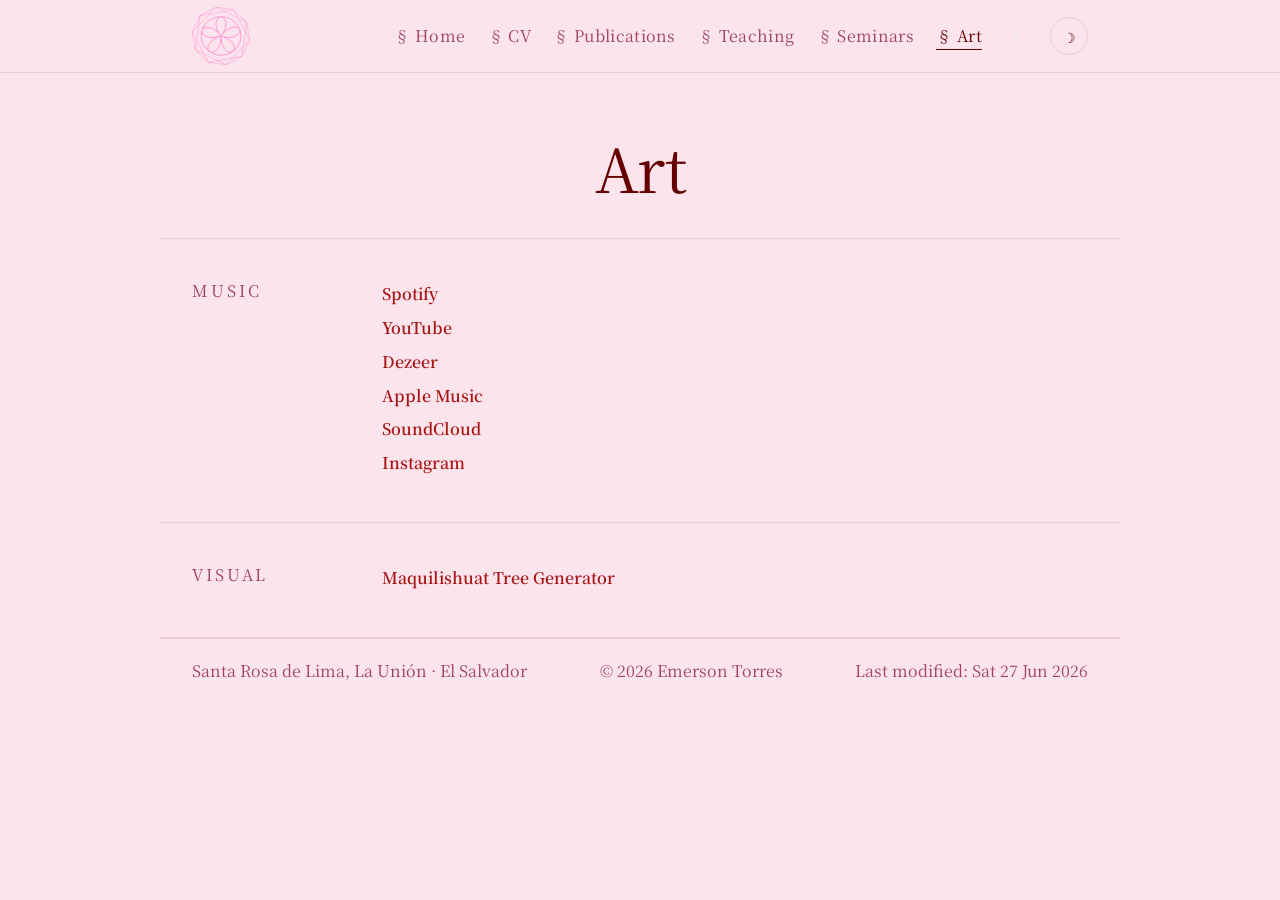
==== art.html @ 53fa317e "art" ====
<!DOCTYPE html>
<html lang="en">
<head>
  <meta charset="UTF-8">
  <meta name="viewport" content="width=device-width,initial-scale=1">
  <title>Art — Emerson Torres</title>
  <link rel="icon" type="image/png" href="icon.png">
  <link rel="preconnect" href="https://fonts.googleapis.com">
  <link rel="preconnect" href="https://fonts.gstatic.com" crossorigin>
  <link href="https://fonts.googleapis.com/css2?family=Noto+Serif+JP:wght@200;400;600&display=swap" rel="stylesheet">
  <link rel="stylesheet" href="style.css">
</head>
<body>

<nav class="site-nav">
  <div class="nav-inner">
    <a class="nav-brand" href="index.html">
      <img src="Logo.svg" alt="">
    </a>
    <ul class="nav-links">
      <li><a href="index.html">§ Home</a></li>
      <li><a href="cv.html">§ CV</a></li>
      <li><a href="publications.html">§ Publications</a></li>
      <li><a href="teaching.html">§ Teaching</a></li>
      <li><a href="seminars.html">§ Seminars</a></li>
      <li><a href="art.html" class="active">§ Art</a></li>
    </ul>
    <button id="burger" aria-label="Menú" aria-expanded="false">
  <span></span><span></span><span></span>
</button>
    <button id="tb" aria-label="Toggle theme"></button>
  </div>
</nav>

<div class="wrap">

  <div class="page-head">
    <h1>Art</h1>
  </div>

  <div class="row">
    <div class="row-label">Music</div>
    <div class="row-body tl">

      <div class="tl-item">
        <div class="tl-title"><p><a href="https://open.spotify.com/artist/4aExM4emXcvZAvu865txWR?si=Th2CmNm_RXebIMLo0fNMmA" target="_blank" rel="noopener">Spotify</a></p></div>
        <div class="tl-title"><p><a href="https://www.youtube.com/channel/UCiamEHYv9YfyeTI_MoiI3FQ" target="_blank" rel="noopener">YouTube</a></p></div>
        <div class="tl-title"><p><a href="https://www.deezer.com/en/artist/98873632" target="_blank" rel="noopener">Dezeer</a></p></div>
        <div class="tl-title"><p><a href="https://music.apple.com/br/artist/deathblowrk/1520368787" target="_blank" rel="noopener">Apple Music</a></p></div>
        <div class="tl-title"><p><a href="https://on.soundcloud.com/uFIT5AEQ9vzJ4ouhdP" target="_blank" rel="noopener">SoundCloud</a></p></div>
        <div class="tl-title"><p><a href="http://instagram.com/deathblowrk_/" target="_blank" rel="noopener">Instagram</a></p></div>
      </div>
    </div>
  </div>



  <div class="row">
    <div class="row-label">Visual</div>
    <div class="row-body tl">

      <div class="tl-item">
        <div class="tl-title"><p><a href="maquilishuat.html" target="_blank" rel="noopener">Maquilishuat Tree Generator</a></p></div>
      </div>
    </div>
  </div>
</div>


<footer class="site-footer">
  <span>Santa Rosa de Lima, La Unión · El Salvador</span>
  <a href="emblema-emxtorres.svg" target="_blank" rel="noopener">© 2026 Emerson Torres</a>
  <span>Last modified: Sat 27 Jun 2026</span>
</footer>

<script>
  const h=document.documentElement,b=document.getElementById('tb');
  function t(d){d?h.setAttribute('data-dark',''):h.removeAttribute('data-dark');b.textContent=d?'☀':'☽';localStorage.setItem('dark',d)}
  const s=localStorage.getItem('dark');
  t(s!==null?s==='true':window.matchMedia('(prefers-color-scheme:dark)').matches);
  b.onclick=()=>t(!h.hasAttribute('data-dark'));
   const burger = document.getElementById('burger');
const navList = document.querySelector('.nav-links');
burger.addEventListener('click', () => {
  const open = burger.classList.toggle('open');
  navList.classList.toggle('open');
  burger.setAttribute('aria-expanded', open);
});
navList.querySelectorAll('a').forEach(a =>
  a.addEventListener('click', () => {
    burger.classList.remove('open');
    navList.classList.remove('open');
  })
);
</script>

</body>
</html>
---- style.css ----
/* ─── tokens ─── */
:root {
  --bg:  #fce4ec;
  --sur: #f5d0dc;
  --fg:  #660000;
  --mu:  #9e4060;
  --ac:  #a81414;
  --bd:  rgba(102,0,0,.1);
  --se:  "Noto Serif JP", Georgia, serif;
  --nh:  72px;
}
[data-dark] {
  --bg:  #0c0608;
  --sur: #180a0e;
  --fg:  #FFB6C1;
  --mu:  #bf8090;
  --ac:  #f48fb1;
  --bd:  rgba(255,182,193,.1);
}

/* ─── reset ─── */
*,*::before,*::after { box-sizing:border-box; margin:0; padding:0 }
img { display:block; max-width:100% }
strong,b { font-weight:600 }

/* ─── base — todo usa Noto Serif JP via herencia ─── */
html { font-family:var(--se); background:var(--bg); color:var(--fg); transition:background .3s,color .3s }
a {  font-size:1rem; color:var(--ac); text-decoration:none; transition:color .15s }
a:hover { font-size:1rem; color:var(--fg) }
p { font-size:1rem; line-height:1.82; margin-bottom:.6rem }
p:last-child { margin-bottom:0 }
li { font-size:1rem; line-height:1.75 }

/* ─── nav ─── */
.site-nav {
  position:sticky; top:0; z-index:50;
  background:var(--bg); border-bottom:1px solid var(--bd);
  transition:background .3s;
}
.nav-inner {
  max-width:960px; margin:0 auto; padding:0 2rem;
  height:var(--nh); display:flex; align-items:center; gap:2rem;
}
.nav-brand {
  display:flex; align-items:center; gap:.55rem;
  color:var(--fg); font-size:1.2rem; font-weight:600; flex-shrink:0;
}
.nav-brand img { height:58px; width:auto }
.nav-links { display:flex; gap:1.4rem; list-style:none; flex:1; justify-content:flex-end }
.nav-links a {
  font-size:1rem; color:var(--mu);
  letter-spacing:.02em; position:relative; padding-bottom:3px;
}
.nav-links a::after {
  content:''; position:absolute; bottom:0; left:0;
  width:0; height:1px; background:var(--fg); transition:width .22s;
}
.nav-links a:hover,
.nav-links a.active { color:var(--fg) }
.nav-links a:hover::after,
.nav-links a.active::after { width:100% }

/* ─── theme button ─── */
#tb {
  flex-shrink:0; width:38px; height:38px; border-radius:50%;
  border:1px solid var(--bd); background:transparent; color:var(--fg);
  font-size:.9rem; cursor:pointer; display:grid; place-items:center;
  transition:border-color .2s; font-family:inherit;
}
#tb:hover { border-color:var(--fg) }

/* ─── wrap ─── */
.wrap { max-width:960px; margin:0 auto }

/* ─── hero ─── */
.hero {
  display:grid; grid-template-columns:1fr auto; align-items:end;
  gap:2rem; padding:5rem 2rem 3.5rem; border-bottom:1px solid var(--bd);
}
.hero-eye {
  font-size:0.75rem; letter-spacing:.2em;
  text-transform:uppercase; color:var(--mu); margin-bottom:1.1rem;
}
.hero-name {
  font-size:clamp(2.4rem,7vw,4.8rem); font-weight:500; line-height:.95;
  letter-spacing:-.03em; margin-bottom:1.4rem;
}
.hero-motto { font-size:1rem; font-style:italic; color:var(--mu); margin-bottom:1.1rem }
.hero-chips { display:flex; gap:1rem; flex-wrap:wrap }
.hero-chips a {
  font-size:1rem; color:var(--mu);
  border-bottom:1px solid var(--bd); padding-bottom:1px;
}
.hero-chips a:hover { color:var(--fg); border-color:var(--fg) }
.hero-photo img {
  width:250px; height:250px; border-radius:50%;
  object-fit:cover; object-position:top center;
}

/* ─── page title (páginas internas) ─── */
.page-head { padding:4rem 2rem 2.5rem; border-bottom:1px solid var(--bd);
display: flex;
  justify-content: center; /* Envía el título a la izquierda y la imagen al extremo derecho */
  align-items: center;           /* Los alinea perfectamente a la misma altura central */
  gap: 2rem;
}
.page-head h1 {
  font-size:clamp(3.4rem,6vw,3.8rem); font-weight:400;
  letter-spacing:-.025em; line-height:1;
}
.page-head img { height:75px; width:auto; object-position:top center; }

/* ─── fila editorial ─── */
.row {
  display:grid; grid-template-columns:150px 1fr;
  align-items: start;                    /* ambas columnas desde el tope */
  gap:2.5rem; padding:2.5rem 2rem; border-bottom:1px solid var(--bd);
}
.row-label {
  font-size:1rem; letter-spacing:.18em;
  text-transform:uppercase; color:var(--mu);
  position:sticky; top:calc(var(--nh) + 1.25rem);
}
.row-body { min-width:0; text-align:justify; }

/* ─── timeline ─── */
.tl { display:flex; flex-direction:column }
.tl-item { padding:1.6rem 0; border-bottom:1px solid var(--bd); }
.tl-item:first-child { padding-top:0 }   /* ← esto alinea label con primer entry */
.tl-item:last-child { border-bottom:none; padding-bottom:0 }
.tl-title { font-size:1rem; font-weight:600; line-height:1.35; margin-bottom:.3rem }
.tl-meta {
  display:flex; gap:1rem; flex-wrap:wrap;
  font-size:1rem; color:var(--mu); margin-bottom:.65rem;
}
.tl-meta span::before { content:'· '; opacity:.4 }
.tl-meta span:first-child::before { content:'' }
.tl-body p { margin-bottom:.45rem }
.tl-body ul { padding-left:1.1rem; margin-top:.35rem }
.tl-body li { margin-top:.3rem }
.tl-note { font-size:1rem; color:var(--mu); margin-top:.55rem }

/* ─── pills ─── */
.pills { display:flex; gap:.4rem; flex-wrap:wrap }
.pills a {
  font-size:1rem; padding:.3rem .85rem;
  border:1px solid var(--bd); border-radius:999px; color:var(--ac);
  transition:background .15s,border-color .15s;
}
.pills a:hover { background:var(--sur); border-color:var(--mu); color:var(--fg) }

/* ─── grid de contacto ─── */
.cg { display:grid; grid-template-columns:1fr 1fr; gap:.5rem 2.5rem }
.cg a,.cg span { font-size:1rem; color:var(--mu); transition:color .15s; word-break:break-all }
.cg a:hover { color:var(--fg) }

/* ─── lista dos columnas ─── */
.two-col { display:grid; grid-template-columns:1fr 1fr; gap:.15rem 2rem }

/* ─── footer ─── */
.site-footer {
  border-top:1px solid var(--bd); padding:1.25rem 2rem;
  display:flex; justify-content:space-between; align-items:center;
  font-size:1rem; color:var(--mu);
  max-width:960px; margin:0 auto;
}
.site-footer a { color:inherit }
.site-footer a:hover { color:var(--fg) }

/* ─── estado vacío ─── */
.empty { padding:5rem 0; text-align:center; color:var(--mu) }
.empty-n { font-size:3.5rem; font-weight:200; letter-spacing:-.03em; margin-bottom:.5rem }
.empty p { font-size:.86rem }

/* ─────────────────────────────────────────
   RESPONSIVE — móvil
───────────────────────────────────────── */

@media (max-width:640px) {

  /* ── nav ── */
  .nav-inner {
    flex-wrap:wrap; height:auto;
    padding:.7rem 1.2rem; gap:.6rem;
  }
  .nav-brand { flex:1 }

  /* botón hamburguesa */
  #burger {
    display:flex; flex-direction:column;
    justify-content:center; gap:5px;
    width:32px; height:32px;
    background:transparent;
    border:1px solid var(--bd); border-radius:6px;
    cursor:pointer; padding:6px; flex-shrink:0;
  }
  #burger span {
    display:block; height:1.5px;
    background:var(--fg); border-radius:2px;
    transition:transform .22s, opacity .18s;
  }
  #burger.open span:nth-child(1) { transform:translateY(6.5px) rotate(45deg) }
  #burger.open span:nth-child(2) { opacity:0 }
  #burger.open span:nth-child(3) { transform:translateY(-6.5px) rotate(-45deg) }

  /* menú colapsado por defecto */
  .nav-links {
    order:4; width:100%; flex-direction:column;
    gap:0; justify-content:flex-start;
    max-height:0; overflow:hidden; opacity:0;
    transition:max-height .3s ease, opacity .22s ease;
  }
  .nav-links.open { max-height:360px; opacity:1 }
  .nav-links li { border-top:1px solid var(--bd) }
  .nav-links a {
    display:block; padding:.75rem .2rem;
    font-size:.92rem; letter-spacing:.02em;
  }
  .nav-links a::after { display:none }

  /* resto del responsive sin cambios */
  .hero { grid-template-columns:1fr; padding:2.5rem 1.2rem 2rem }
  .hero-photo {
  display: flex;
  justify-content: center;
  align-items: center;
}
  .hero-photo img {
    width:250px; height:250px; border-radius:50%;
    object-fit:cover; object-position:top center;
  }
  .hero-name { font-size:clamp(2.6rem,12vw,3.6rem); margin-bottom:1rem }
  .hero-eye { margin-bottom:.7rem; font-size:.68rem }
  .page-head { padding:2rem 1.2rem 1.5rem }
  .row { grid-template-columns:1fr; gap:.4rem; padding:1.6rem 1.2rem }
  .row-label { position:static; margin-bottom:.35rem; font-size:.66rem }
  .cg { grid-template-columns:1fr }
  .two-col { grid-template-columns:1fr }
  .tl-meta { gap:.5rem }
  .site-footer { flex-direction:column; gap:.3rem; text-align:center; padding:1rem 1.2rem }
}
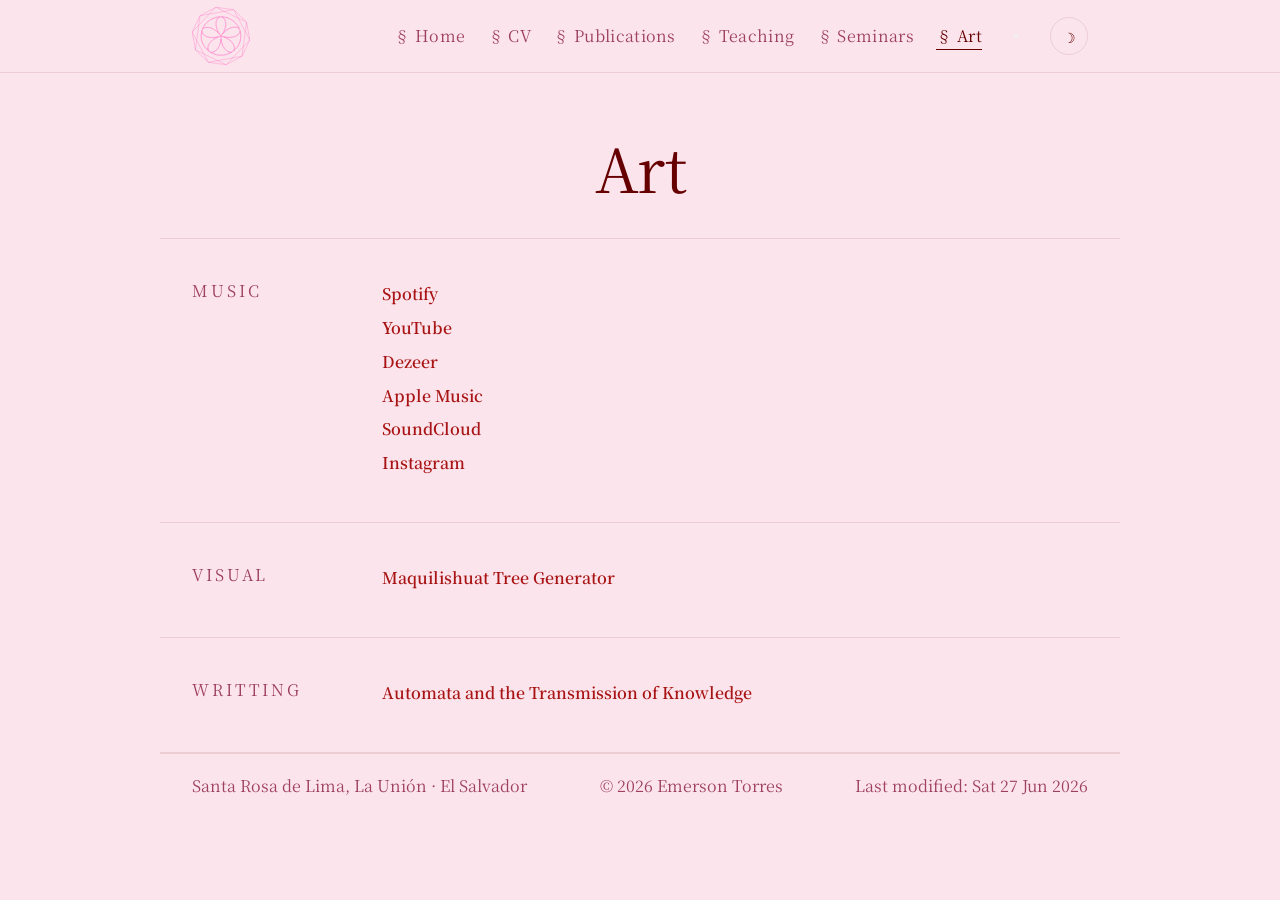
==== commit ba3b6158: "writting art" ====
--- a/art.html
+++ b/art.html
@@ -64,7 +64,25 @@
       </div>
     </div>
   </div>
+
+
+    <div class="row">
+    <div class="row-label">Writting</div>
+    <div class="row-body tl">
+
+      <div class="tl-item">
+        <div class="tl-title"><p><a href="automatas_and_knowledge.html" target="_blank" rel="noopener">Automata and the Transmission of Knowledge</a></p></div>
+      </div>
+    </div>
+  </div>
+
+
+
+
 </div>
+
+
+
 
 
 <footer class="site-footer">
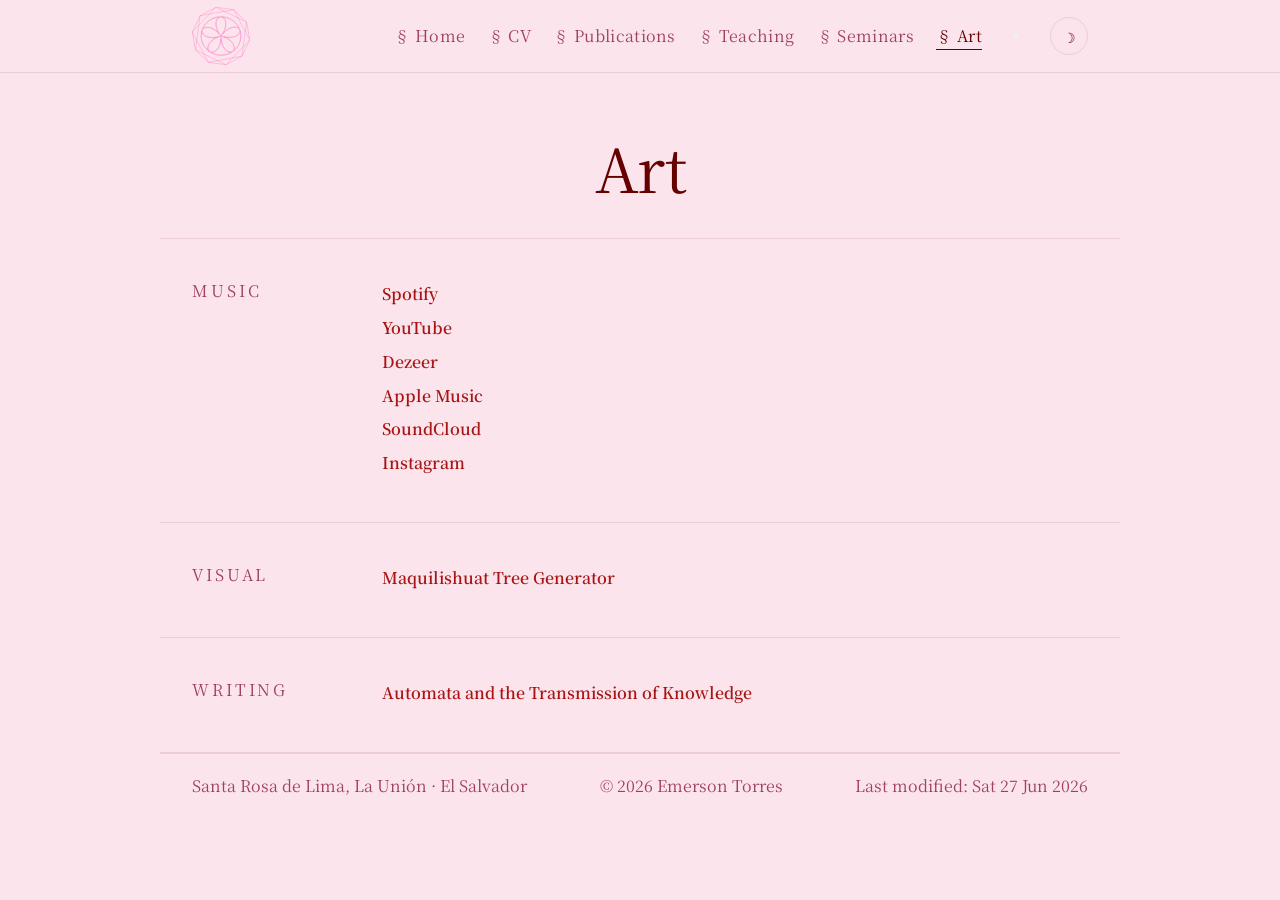
==== commit 79b0b7fd: "writing" ====
--- a/art.html
+++ b/art.html
@@ -67,7 +67,7 @@
 
 
     <div class="row">
-    <div class="row-label">Writting</div>
+    <div class="row-label">Writing</div>
     <div class="row-body tl">
 
       <div class="tl-item">
